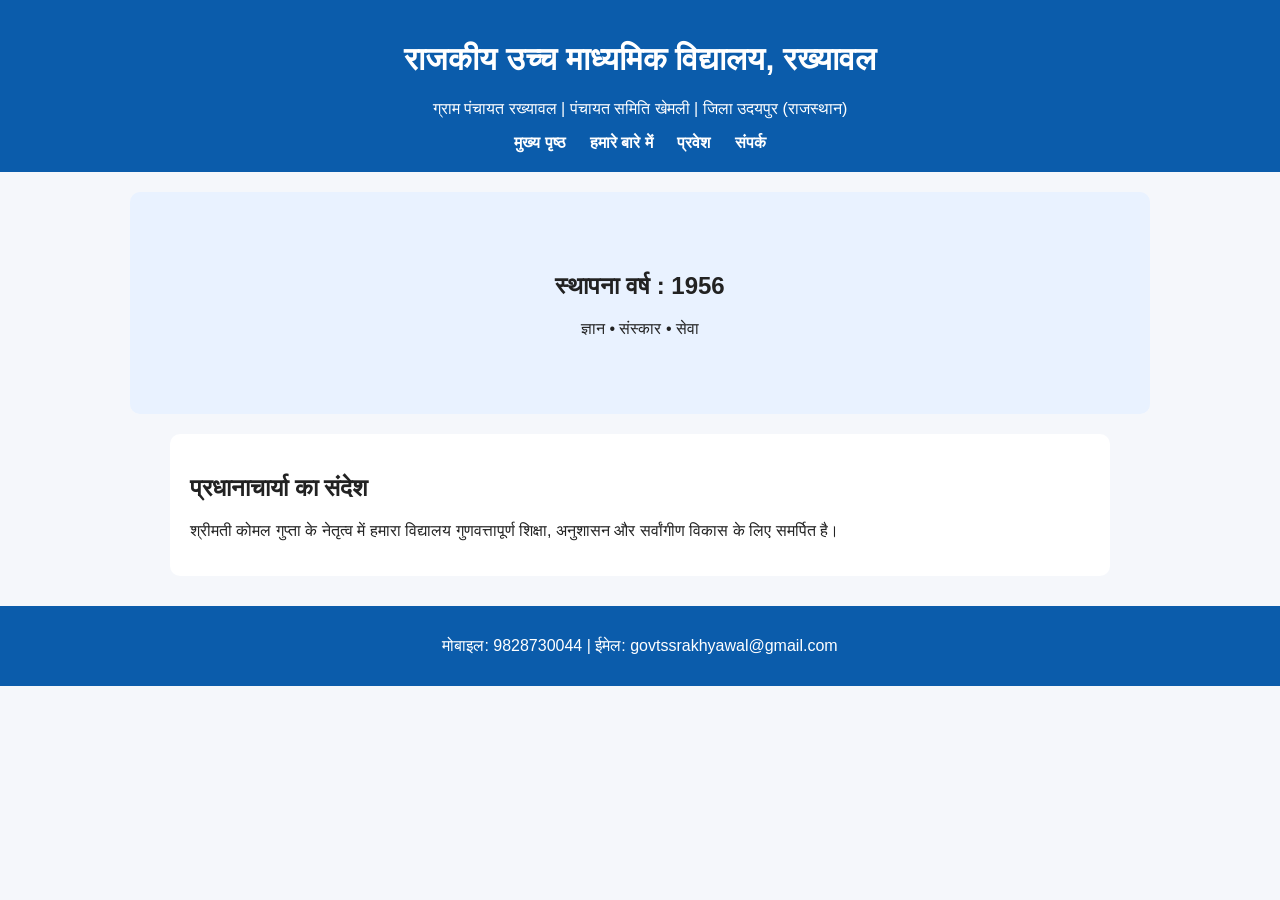
==== index.html @ 687faf3c "Add files via upload" ====
<!DOCTYPE html>
<html lang="hi">
<head>
<meta charset="UTF-8">
<meta name="viewport" content="width=device-width, initial-scale=1.0">
<title>राजकीय उच्च माध्यमिक विद्यालय, रख्यावल</title>
<link rel="stylesheet" href="style.css">
</head>
<body>
<header>
<h1>राजकीय उच्च माध्यमिक विद्यालय, रख्यावल</h1>
<p>ग्राम पंचायत रख्यावल | पंचायत समिति खेमली | जिला उदयपुर (राजस्थान)</p>
<nav>
<a href="index.html">मुख्य पृष्ठ</a>
<a href="about.html">हमारे बारे में</a>
<a href="admission.html">प्रवेश</a>
<a href="contact.html">संपर्क</a>
</nav>
</header>
<section class="hero">
<h2>स्थापना वर्ष : 1956</h2>
<p>ज्ञान • संस्कार • सेवा</p>
</section>
<section>
<h2>प्रधानाचार्या का संदेश</h2>
<p>श्रीमती कोमल गुप्ता के नेतृत्व में हमारा विद्यालय गुणवत्तापूर्ण शिक्षा, अनुशासन और सर्वांगीण विकास के लिए समर्पित है।</p>
</section>
<footer>
<p>मोबाइल: 9828730044 | ईमेल: govtssrakhyawal@gmail.com</p>
</footer>
</body></html>
---- style.css ----
body{font-family:Arial,sans-serif;margin:0;background:#f5f7fb;color:#222}
header{background:#0b5cab;color:#fff;padding:20px;text-align:center}
nav a{color:#fff;margin:0 10px;text-decoration:none;font-weight:bold}
.hero{padding:60px;text-align:center;background:#e9f2ff}
section{max-width:900px;margin:20px auto;padding:20px;background:#fff;border-radius:10px}
footer{background:#0b5cab;color:#fff;text-align:center;padding:15px;margin-top:30px}
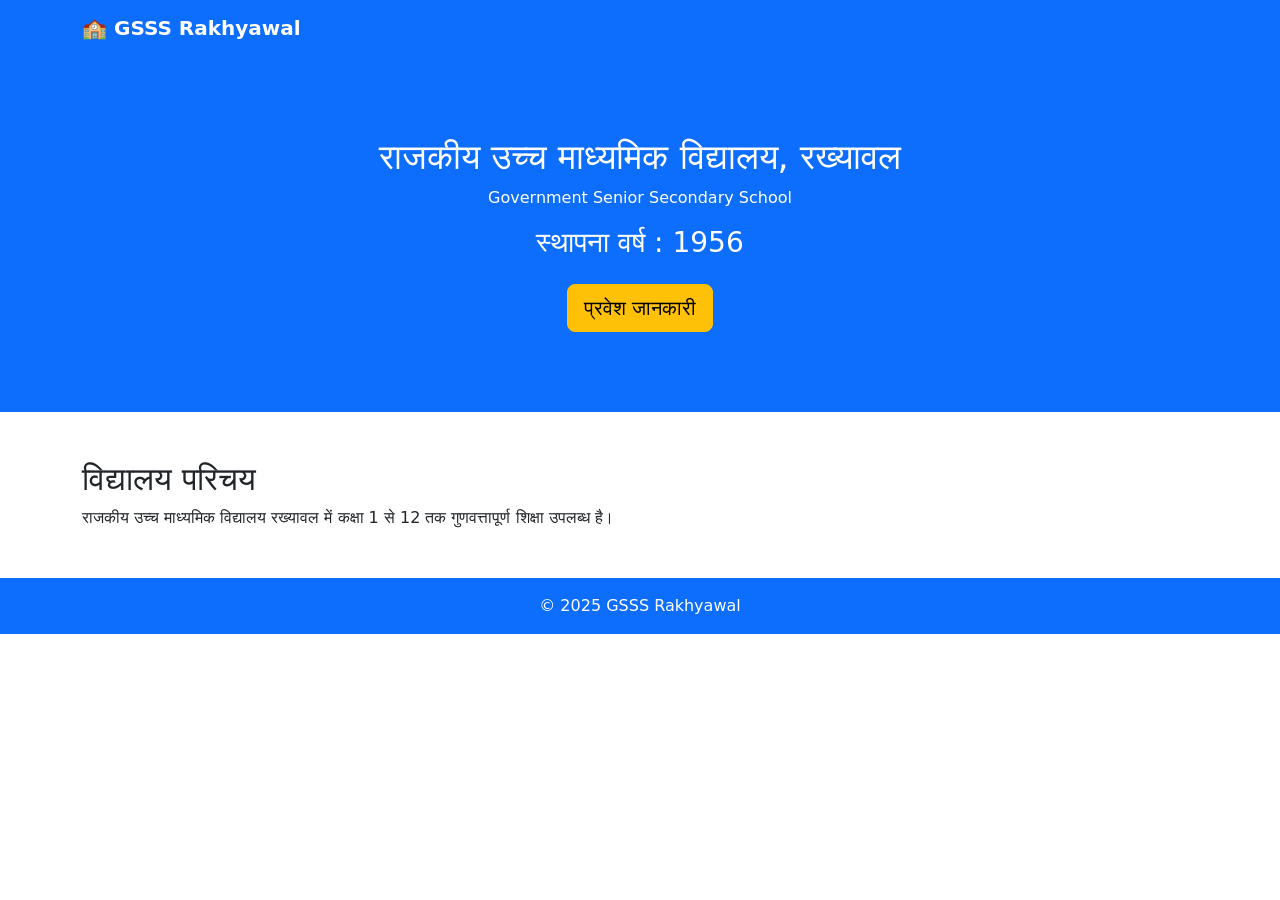
==== commit cafcc12b: "Add files via upload" ====
--- a/index.html
+++ b/index.html
@@ -2,30 +2,65 @@
 <html lang="hi">
 <head>
 <meta charset="UTF-8">
-<meta name="viewport" content="width=device-width, initial-scale=1.0">
+<meta name="viewport" content="width=device-width, initial-scale=1">
+
 <title>राजकीय उच्च माध्यमिक विद्यालय, रख्यावल</title>
+
 <link rel="stylesheet" href="style.css">
+
+<link href="https://cdn.jsdelivr.net/npm/bootstrap@5.3.3/dist/css/bootstrap.min.css" rel="stylesheet">
+
 </head>
+
 <body>
-<header>
+
+<nav class="navbar navbar-expand-lg navbar-dark bg-primary">
+<div class="container">
+
+<a class="navbar-brand fw-bold" href="#">
+🏫 GSSS Rakhyawal
+</a>
+
+</div>
+</nav>
+
+<section class="hero text-center">
+
+<div class="container">
+
 <h1>राजकीय उच्च माध्यमिक विद्यालय, रख्यावल</h1>
-<p>ग्राम पंचायत रख्यावल | पंचायत समिति खेमली | जिला उदयपुर (राजस्थान)</p>
-<nav>
-<a href="index.html">मुख्य पृष्ठ</a>
-<a href="about.html">हमारे बारे में</a>
-<a href="admission.html">प्रवेश</a>
-<a href="contact.html">संपर्क</a>
-</nav>
-</header>
-<section class="hero">
-<h2>स्थापना वर्ष : 1956</h2>
-<p>ज्ञान • संस्कार • सेवा</p>
+
+<p>Government Senior Secondary School</p>
+
+<h3>स्थापना वर्ष : 1956</h3>
+
+<a class="btn btn-warning btn-lg mt-3">
+प्रवेश जानकारी
+</a>
+
+</div>
+
 </section>
-<section>
-<h2>प्रधानाचार्या का संदेश</h2>
-<p>श्रीमती कोमल गुप्ता के नेतृत्व में हमारा विद्यालय गुणवत्तापूर्ण शिक्षा, अनुशासन और सर्वांगीण विकास के लिए समर्पित है।</p>
+
+<section class="container mt-5">
+
+<h2>विद्यालय परिचय</h2>
+
+<p>
+
+राजकीय उच्च माध्यमिक विद्यालय रख्यावल में कक्षा 1 से 12 तक गुणवत्तापूर्ण शिक्षा उपलब्ध है।
+
+</p>
+
 </section>
-<footer>
-<p>मोबाइल: 9828730044 | ईमेल: govtssrakhyawal@gmail.com</p>
+
+<footer class="bg-primary text-white text-center p-3 mt-5">
+
+© 2025 GSSS Rakhyawal
+
 </footer>
-</body></html>+
+<script src="https://cdn.jsdelivr.net/npm/bootstrap@5.3.3/dist/js/bootstrap.bundle.min.js"></script>
+
+</body>
+</html>
--- a/style.css
+++ b/style.css
@@ -1,6 +1,31 @@
-body{font-family:Arial,sans-serif;margin:0;background:#f5f7fb;color:#222}
-header{background:#0b5cab;color:#fff;padding:20px;text-align:center}
-nav a{color:#fff;margin:0 10px;text-decoration:none;font-weight:bold}
-.hero{padding:60px;text-align:center;background:#e9f2ff}
-section{max-width:900px;margin:20px auto;padding:20px;background:#fff;border-radius:10px}
-footer{background:#0b5cab;color:#fff;text-align:center;padding:15px;margin-top:30px}+body{
+    font-family: Arial, sans-serif;
+    background:#f4f6f9;
+    margin:0;
+}
+
+.hero{
+    background:#0d6efd;
+    color:white;
+    text-align:center;
+    padding:80px 20px;
+}
+
+.hero h1{
+    font-size:35px;
+}
+
+.btn{
+    background:#ffc107;
+    color:black;
+    padding:10px 20px;
+    text-decoration:none;
+    border-radius:5px;
+}
+
+footer{
+    background:#0d6efd;
+    color:white;
+    text-align:center;
+    padding:15px;
+}
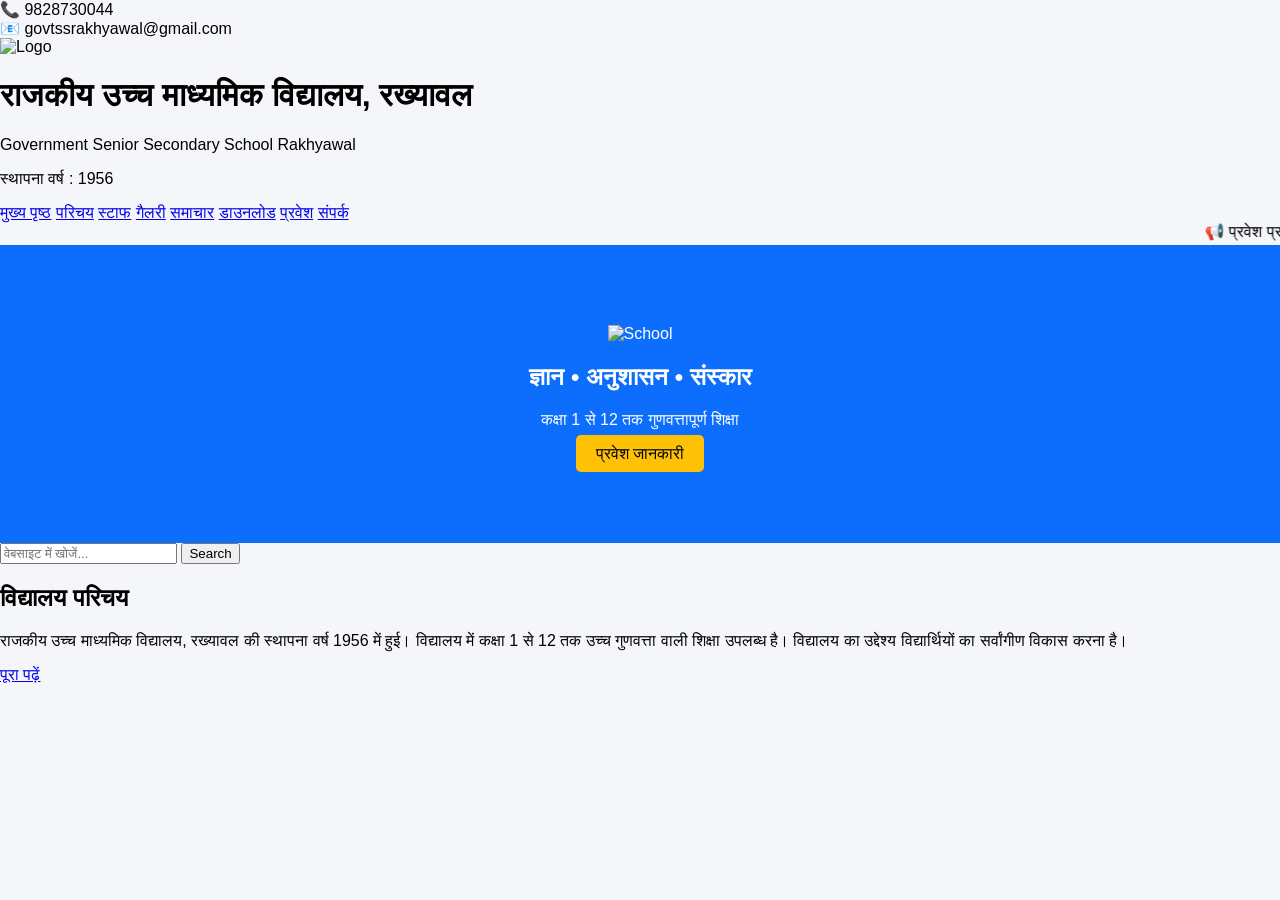
==== commit 91aaba1e: "Update index.html" ====
--- a/index.html
+++ b/index.html
@@ -2,65 +2,163 @@
 <html lang="hi">
 <head>
 <meta charset="UTF-8">
-<meta name="viewport" content="width=device-width, initial-scale=1">
+<meta name="viewport" content="width=device-width, initial-scale=1.0">
 
 <title>राजकीय उच्च माध्यमिक विद्यालय, रख्यावल</title>
 
 <link rel="stylesheet" href="style.css">
 
-<link href="https://cdn.jsdelivr.net/npm/bootstrap@5.3.3/dist/css/bootstrap.min.css" rel="stylesheet">
+<link rel="preconnect" href="https://fonts.googleapis.com">
+<link href="https://fonts.googleapis.com/css2?family=Poppins:wght@300;400;600;700&display=swap" rel="stylesheet">
 
 </head>
 
 <body>
 
-<nav class="navbar navbar-expand-lg navbar-dark bg-primary">
-<div class="container">
+<!-- Top Header -->
 
-<a class="navbar-brand fw-bold" href="#">
-🏫 GSSS Rakhyawal
-</a>
+<div class="topbar">
+
+<div>
+📞 9828730044
+</div>
+
+<div>
+📧 govtssrakhyawal@gmail.com
+</div>
 
 </div>
-</nav>
 
-<section class="hero text-center">
+<!-- Header -->
 
-<div class="container">
+<header class="header">
+
+<div class="logo">
+
+<img src="logo.png" alt="Logo">
+
+</div>
+
+<div class="title">
 
 <h1>राजकीय उच्च माध्यमिक विद्यालय, रख्यावल</h1>
 
-<p>Government Senior Secondary School</p>
+<p>Government Senior Secondary School Rakhyawal</p>
 
-<h3>स्थापना वर्ष : 1956</h3>
+<p>स्थापना वर्ष : 1956</p>
 
-<a class="btn btn-warning btn-lg mt-3">
+</div>
+
+</header>
+
+<!-- Navigation -->
+
+<nav>
+
+<a href="index.html">मुख्य पृष्ठ</a>
+
+<a href="about.html">परिचय</a>
+
+<a href="staff.html">स्टाफ</a>
+
+<a href="gallery.html">गैलरी</a>
+
+<a href="news.html">समाचार</a>
+
+<a href="downloads.html">डाउनलोड</a>
+
+<a href="admission.html">प्रवेश</a>
+
+<a href="contact.html">संपर्क</a>
+
+</nav>
+
+<!-- Notice -->
+
+<div class="notice">
+
+<marquee>
+
+📢 प्रवेश प्रारम्भ |
+📢 कक्षा 10 एवं 12 बोर्ड तैयारी |
+📢 छात्रवृत्ति आवेदन |
+📢 स्वतंत्रता दिवस समारोह |
+
+</marquee>
+
+</div>
+
+<!-- Hero -->
+
+<section class="hero">
+
+<img src="school.jpg" alt="School">
+
+<div class="overlay">
+
+<h2>
+
+ज्ञान • अनुशासन • संस्कार
+
+</h2>
+
+<p>
+
+कक्षा 1 से 12 तक गुणवत्तापूर्ण शिक्षा
+
+</p>
+
+<a href="admission.html" class="btn">
+
 प्रवेश जानकारी
+
 </a>
 
 </div>
 
 </section>
 
-<section class="container mt-5">
+<!-- Search -->
 
-<h2>विद्यालय परिचय</h2>
+<section class="search">
+
+<input type="text" placeholder="वेबसाइट में खोजें...">
+
+<button>Search</button>
+
+</section>
+
+<!-- About Preview -->
+
+<section class="about">
+
+<h2>
+
+विद्यालय परिचय
+
+</h2>
 
 <p>
 
-राजकीय उच्च माध्यमिक विद्यालय रख्यावल में कक्षा 1 से 12 तक गुणवत्तापूर्ण शिक्षा उपलब्ध है।
+राजकीय उच्च माध्यमिक विद्यालय, रख्यावल
+की स्थापना वर्ष 1956 में हुई।
+
+विद्यालय में कक्षा 1 से 12 तक
+उच्च गुणवत्ता वाली शिक्षा उपलब्ध है।
+
+विद्यालय का उद्देश्य विद्यार्थियों का
+सर्वांगीण विकास करना है।
 
 </p>
 
+<a href="about.html" class="btn2">
+
+पूरा पढ़ें
+
+</a>
+
 </section>
 
-<footer class="bg-primary text-white text-center p-3 mt-5">
+</body>
 
-© 2025 GSSS Rakhyawal
-
-</footer>
-
-<script src="https://cdn.jsdelivr.net/npm/bootstrap@5.3.3/dist/js/bootstrap.bundle.min.js"></script>
-
-</body>
-</html>+</html>
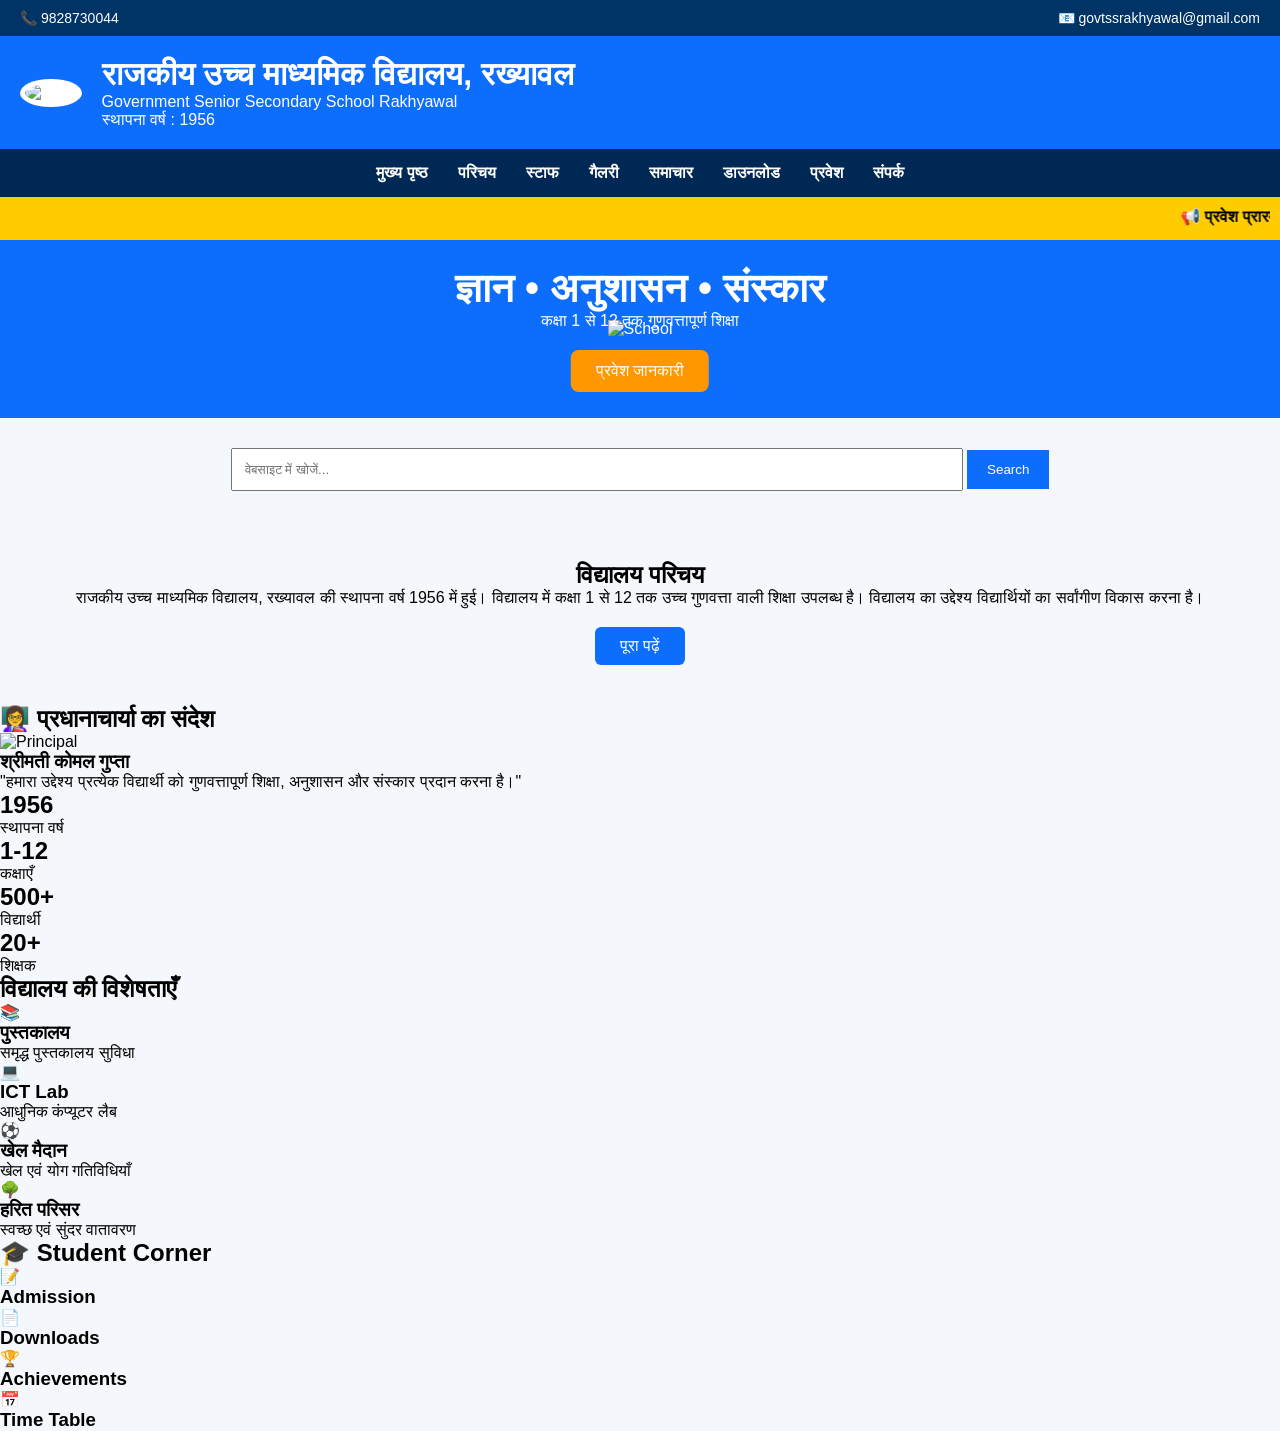
==== commit f586bf7f: "Update index.html" ====
--- a/index.html
+++ b/index.html
@@ -157,6 +157,168 @@
 
 </a>
 
+</section><!-- Principal -->
+
+<section class="principal">
+
+<div class="container">
+
+<h2>👩‍🏫 प्रधानाचार्या का संदेश</h2>
+
+<div class="principal-box">
+
+<img src="principal.jpg" alt="Principal">
+
+<div>
+
+<h3>श्रीमती कोमल गुप्ता</h3>
+
+<p>
+
+"हमारा उद्देश्य प्रत्येक विद्यार्थी को गुणवत्तापूर्ण शिक्षा, अनुशासन और संस्कार प्रदान करना है।"
+
+</p>
+
+</div>
+
+</div>
+
+</div>
+
+</section>
+
+<!-- Statistics -->
+
+<section class="stats">
+
+<div class="stat">
+
+<h2>1956</h2>
+
+<p>स्थापना वर्ष</p>
+
+</div>
+
+<div class="stat">
+
+<h2>1-12</h2>
+
+<p>कक्षाएँ</p>
+
+</div>
+
+<div class="stat">
+
+<h2>500+</h2>
+
+<p>विद्यार्थी</p>
+
+</div>
+
+<div class="stat">
+
+<h2>20+</h2>
+
+<p>शिक्षक</p>
+
+</div>
+
+</section>
+
+<!-- Features -->
+
+<section class="features">
+
+<h2>विद्यालय की विशेषताएँ</h2>
+
+<div class="feature-grid">
+
+<div class="card">
+
+📚
+
+<h3>पुस्तकालय</h3>
+
+<p>समृद्ध पुस्तकालय सुविधा</p>
+
+</div>
+
+<div class="card">
+
+💻
+
+<h3>ICT Lab</h3>
+
+<p>आधुनिक कंप्यूटर लैब</p>
+
+</div>
+
+<div class="card">
+
+⚽
+
+<h3>खेल मैदान</h3>
+
+<p>खेल एवं योग गतिविधियाँ</p>
+
+</div>
+
+<div class="card">
+
+🌳
+
+<h3>हरित परिसर</h3>
+
+<p>स्वच्छ एवं सुंदर वातावरण</p>
+
+</div>
+
+</div>
+
+</section>
+
+<!-- Student Corner -->
+
+<section class="student">
+
+<h2>🎓 Student Corner</h2>
+
+<div class="student-grid">
+
+<div class="student-card">
+
+📝
+
+<h3>Admission</h3>
+
+</div>
+
+<div class="student-card">
+
+📄
+
+<h3>Downloads</h3>
+
+</div>
+
+<div class="student-card">
+
+🏆
+
+<h3>Achievements</h3>
+
+</div>
+
+<div class="student-card">
+
+📅
+
+<h3>Time Table</h3>
+
+</div>
+
+</div>
+
 </section>
 
 </body>
--- a/style.css
+++ b/style.css
@@ -28,4 +28,133 @@
     color:white;
     text-align:center;
     padding:15px;
-}+}
+*{
+margin:0;
+padding:0;
+box-sizing:border-box;
+font-family:Poppins,sans-serif;
+}
+
+body{
+background:#f4f7fb;
+}
+
+.topbar{
+background:#003366;
+color:white;
+display:flex;
+justify-content:space-between;
+padding:10px 20px;
+font-size:14px;
+}
+
+.header{
+display:flex;
+align-items:center;
+padding:20px;
+background:#0d6efd;
+color:white;
+}
+
+.logo img{
+width:90px;
+height:90px;
+background:white;
+border-radius:50%;
+padding:5px;
+}
+
+.title{
+margin-left:20px;
+}
+
+nav{
+display:flex;
+flex-wrap:wrap;
+justify-content:center;
+background:#002855;
+}
+
+nav a{
+color:white;
+text-decoration:none;
+padding:15px;
+font-weight:600;
+}
+
+nav a:hover{
+background:#ffc107;
+color:black;
+}
+
+.notice{
+background:#ffcc00;
+padding:10px;
+font-weight:bold;
+}
+
+.hero{
+position:relative;
+}
+
+.hero img{
+width:100%;
+height:420px;
+object-fit:cover;
+}
+
+.overlay{
+position:absolute;
+top:50%;
+left:50%;
+transform:translate(-50%,-50%);
+text-align:center;
+color:white;
+}
+
+.overlay h2{
+font-size:40px;
+}
+
+.btn{
+display:inline-block;
+margin-top:20px;
+background:#ff9800;
+padding:12px 25px;
+color:white;
+text-decoration:none;
+border-radius:8px;
+}
+
+.search{
+padding:30px;
+text-align:center;
+}
+
+.search input{
+width:60%;
+padding:12px;
+}
+
+.search button{
+padding:12px 20px;
+background:#0d6efd;
+color:white;
+border:none;
+}
+
+.about{
+padding:40px;
+text-align:center;
+}
+
+.btn2{
+display:inline-block;
+margin-top:20px;
+background:#0d6efd;
+color:white;
+padding:10px 25px;
+text-decoration:none;
+border-radius:6px;
+}
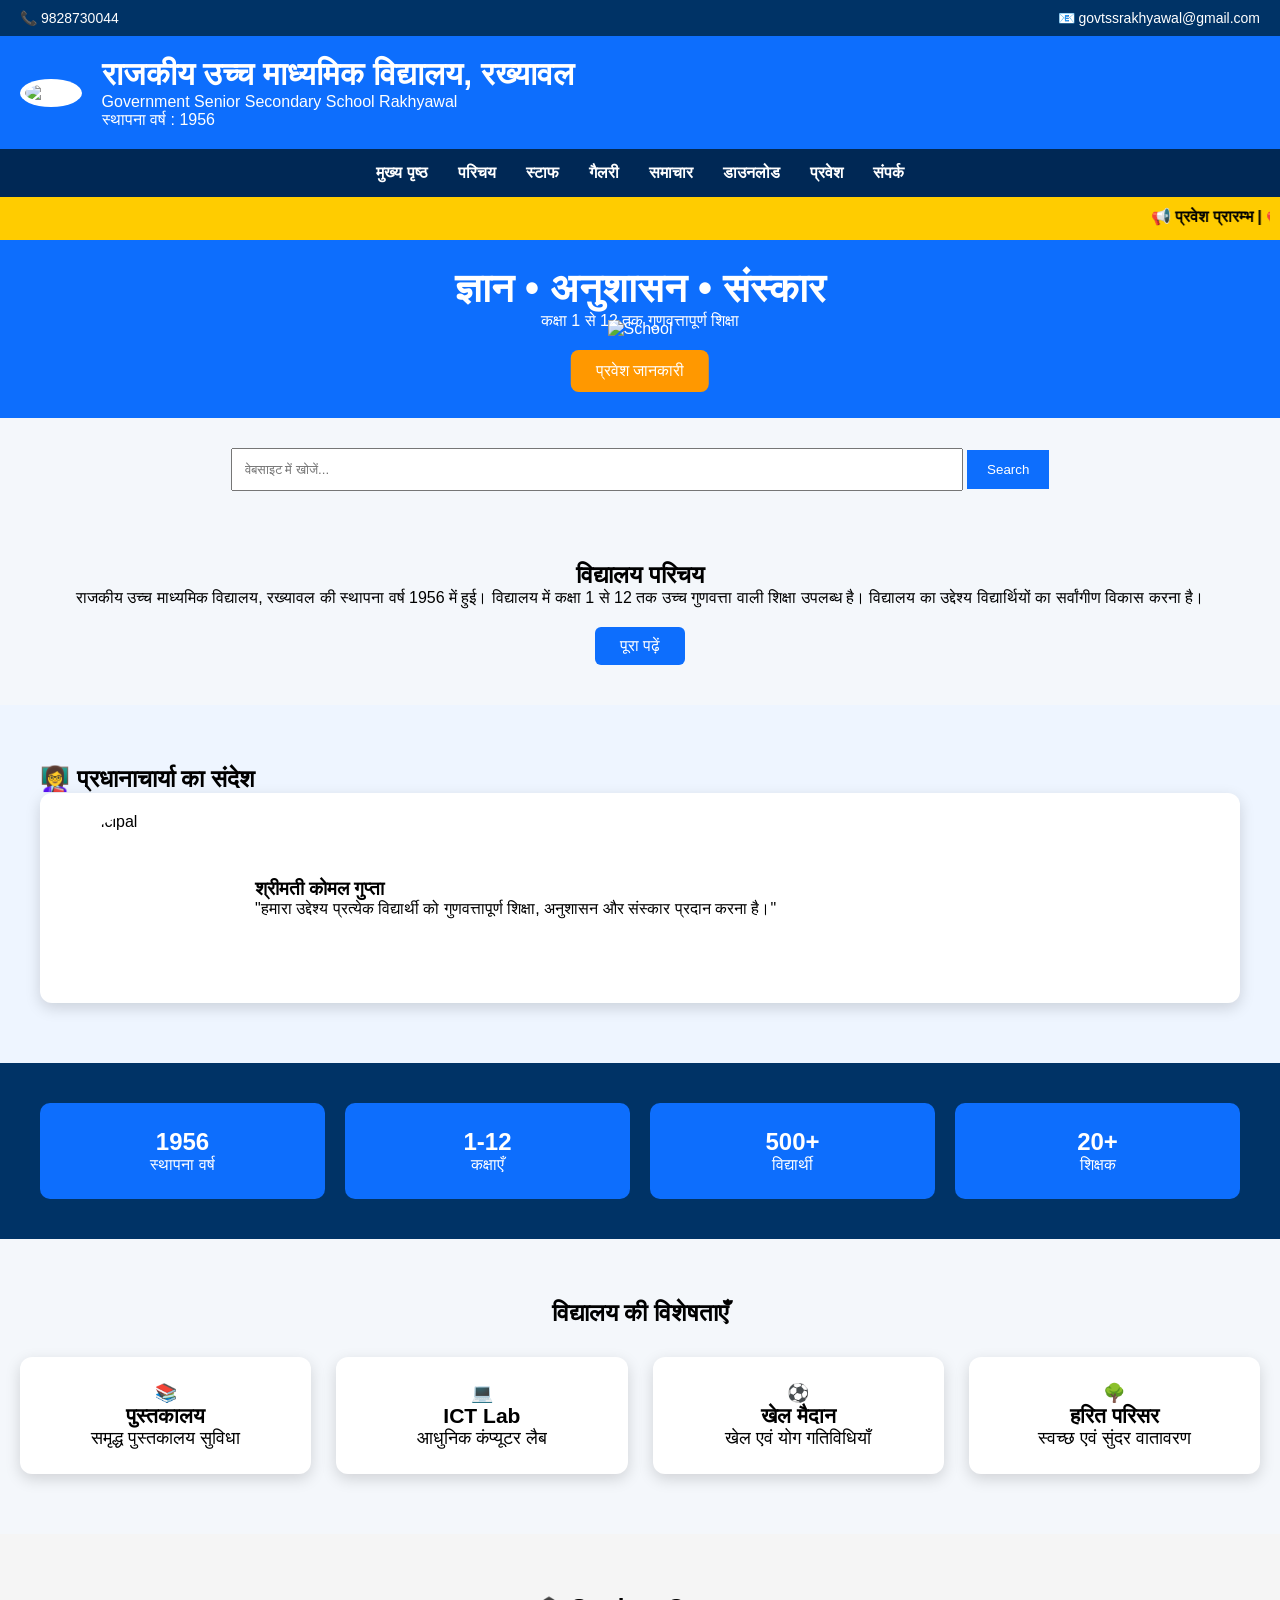
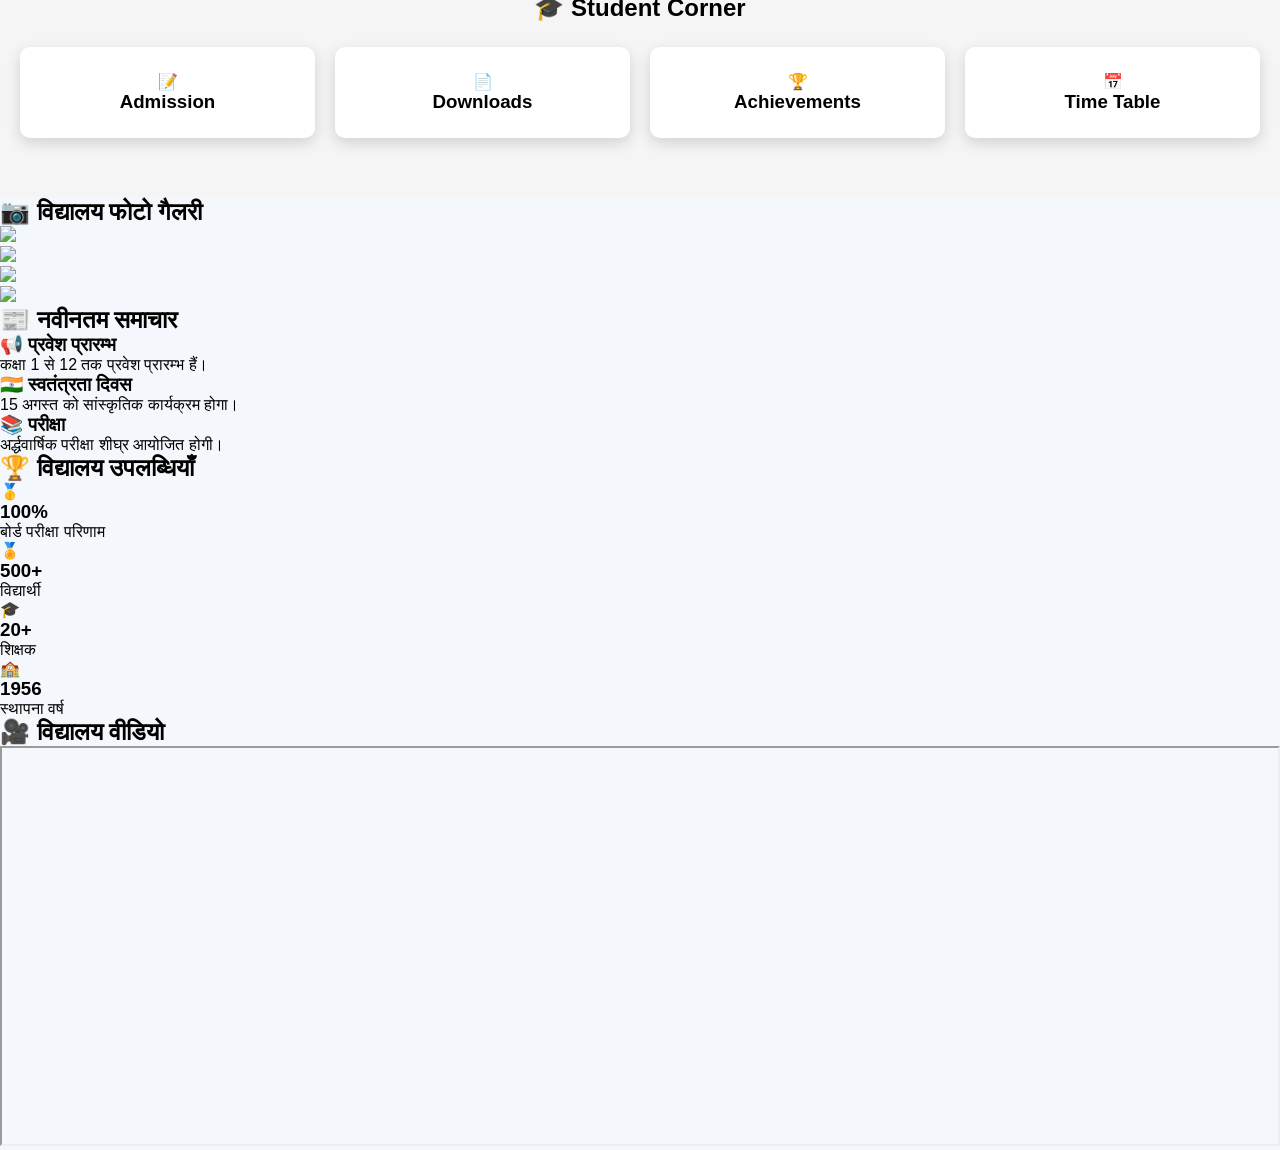
==== commit 8fd414fa: "Update index.html" ====
--- a/index.html
+++ b/index.html
@@ -319,6 +319,111 @@
 
 </div>
 
+</section><!-- Gallery -->
+
+<section class="gallery">
+
+<h2>📷 विद्यालय फोटो गैलरी</h2>
+
+<div class="gallery-grid">
+
+<div class="gallery-item">
+<img src="school.jpg">
+</div>
+
+<div class="gallery-item">
+<img src="school.jpg">
+</div>
+
+<div class="gallery-item">
+<img src="school.jpg">
+</div>
+
+<div class="gallery-item">
+<img src="school.jpg">
+</div>
+
+</div>
+
+</section>
+
+<!-- Latest News -->
+
+<section class="latest-news">
+
+<h2>📰 नवीनतम समाचार</h2>
+
+<div class="news-grid">
+
+<div class="news-card">
+<h3>📢 प्रवेश प्रारम्भ</h3>
+<p>कक्षा 1 से 12 तक प्रवेश प्रारम्भ हैं।</p>
+</div>
+
+<div class="news-card">
+<h3>🇮🇳 स्वतंत्रता दिवस</h3>
+<p>15 अगस्त को सांस्कृतिक कार्यक्रम होगा।</p>
+</div>
+
+<div class="news-card">
+<h3>📚 परीक्षा</h3>
+<p>अर्द्धवार्षिक परीक्षा शीघ्र आयोजित होगी।</p>
+</div>
+
+</div>
+
+</section>
+
+<!-- Achievements -->
+
+<section class="achievement">
+
+<h2>🏆 विद्यालय उपलब्धियाँ</h2>
+
+<div class="achievement-grid">
+
+<div class="achievement-box">
+🥇
+<h3>100%</h3>
+<p>बोर्ड परीक्षा परिणाम</p>
+</div>
+
+<div class="achievement-box">
+🏅
+<h3>500+</h3>
+<p>विद्यार्थी</p>
+</div>
+
+<div class="achievement-box">
+🎓
+<h3>20+</h3>
+<p>शिक्षक</p>
+</div>
+
+<div class="achievement-box">
+🏫
+<h3>1956</h3>
+<p>स्थापना वर्ष</p>
+</div>
+
+</div>
+
+</section>
+
+<!-- Video -->
+
+<section class="video">
+
+<h2>🎥 विद्यालय वीडियो</h2>
+
+<iframe width="100%" height="400"
+
+src="https://www.youtube.com/embed/dQw4w9WgXcQ"
+
+allowfullscreen>
+
+</iframe>
+
 </section>
 
 </body>
--- a/style.css
+++ b/style.css
@@ -158,3 +158,85 @@
 text-decoration:none;
 border-radius:6px;
 }
+.container{
+max-width:1200px;
+margin:auto;
+}
+
+.principal{
+padding:60px 20px;
+background:#eef5ff;
+}
+
+.principal-box{
+display:flex;
+gap:25px;
+align-items:center;
+background:white;
+padding:20px;
+border-radius:12px;
+box-shadow:0 5px 15px rgba(0,0,0,.15);
+}
+
+.principal-box img{
+width:170px;
+height:170px;
+border-radius:50%;
+object-fit:cover;
+}
+
+.stats{
+display:grid;
+grid-template-columns:repeat(auto-fit,minmax(180px,1fr));
+padding:40px;
+background:#003366;
+color:white;
+text-align:center;
+gap:20px;
+}
+
+.stat{
+background:#0d6efd;
+padding:25px;
+border-radius:10px;
+}
+
+.features{
+padding:60px 20px;
+text-align:center;
+}
+
+.feature-grid{
+display:grid;
+grid-template-columns:repeat(auto-fit,minmax(250px,1fr));
+gap:25px;
+margin-top:30px;
+}
+
+.card{
+background:white;
+padding:25px;
+border-radius:12px;
+box-shadow:0 5px 15px rgba(0,0,0,.15);
+font-size:18px;
+}
+
+.student{
+padding:60px 20px;
+background:#f5f5f5;
+text-align:center;
+}
+
+.student-grid{
+display:grid;
+grid-template-columns:repeat(auto-fit,minmax(220px,1fr));
+gap:20px;
+margin-top:25px;
+}
+
+.student-card{
+background:white;
+padding:25px;
+border-radius:10px;
+box-shadow:0 5px 15px rgba(0,0,0,.15);
+}
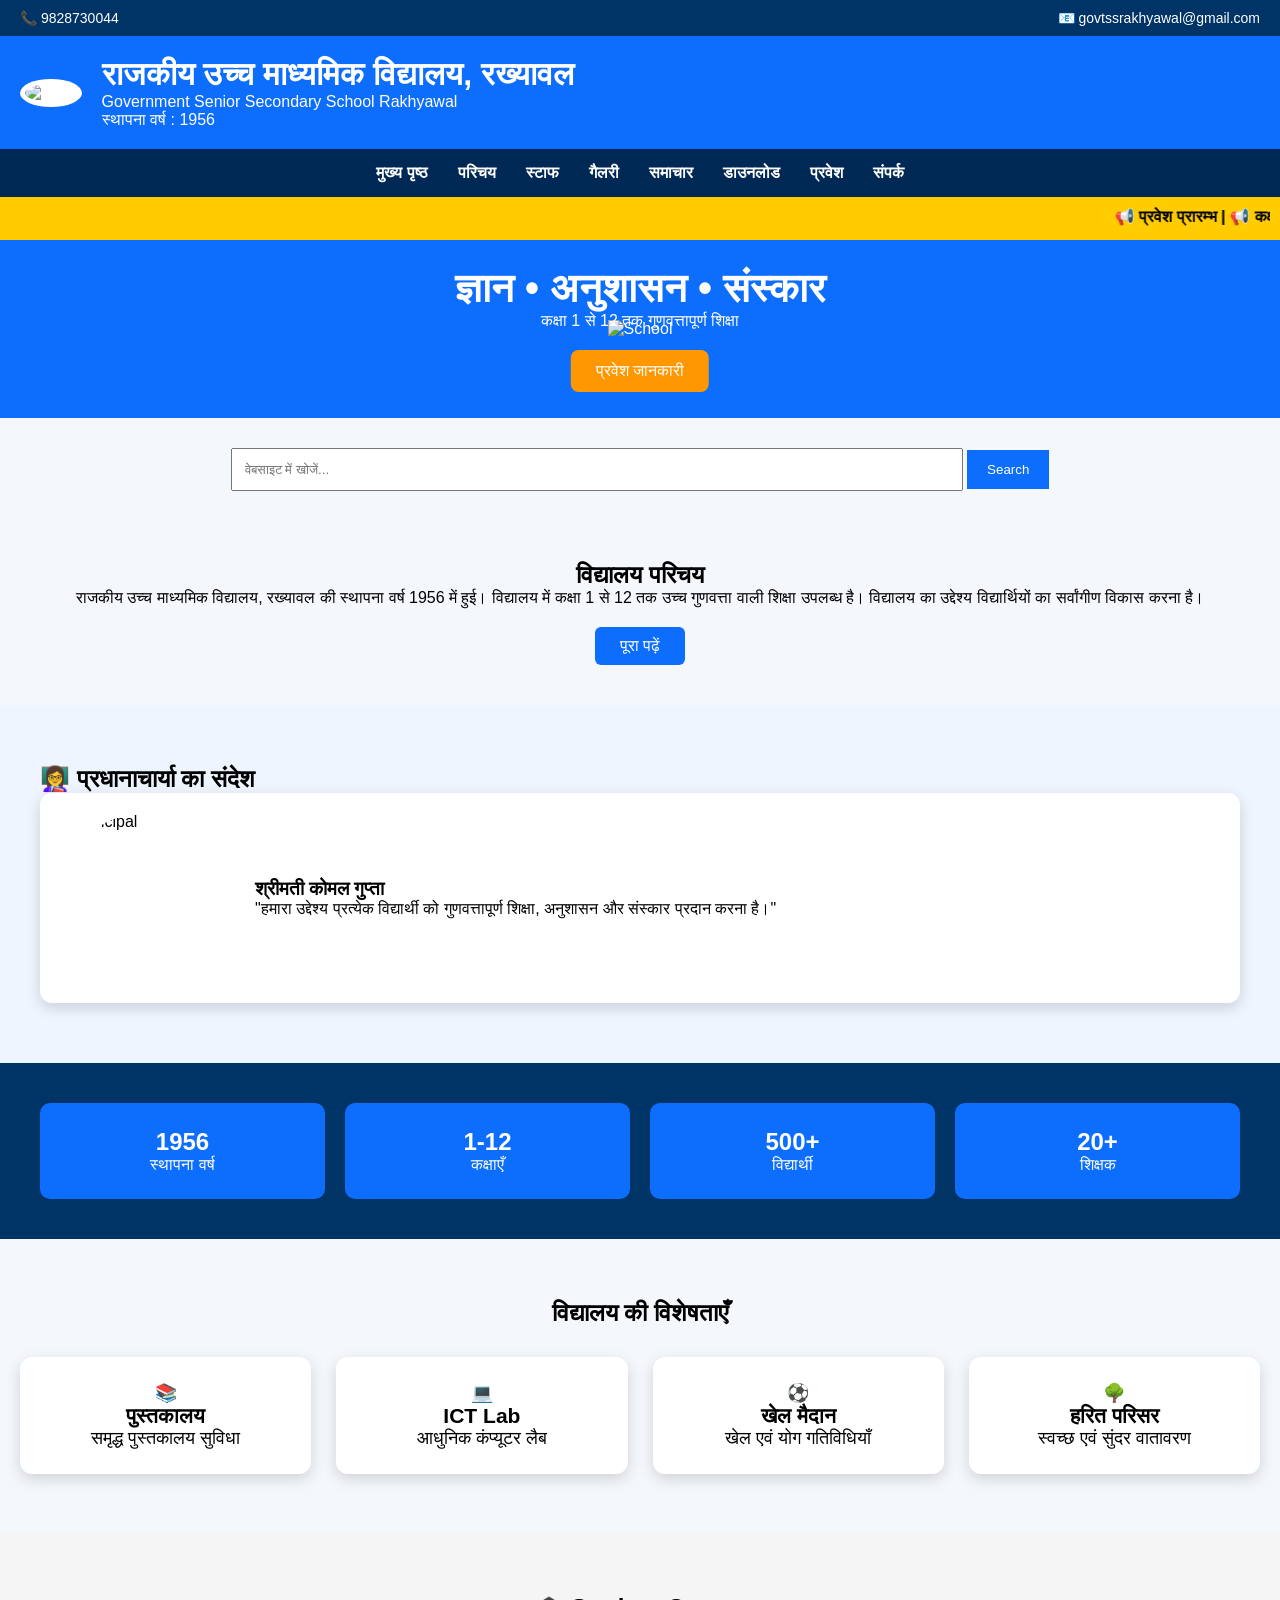
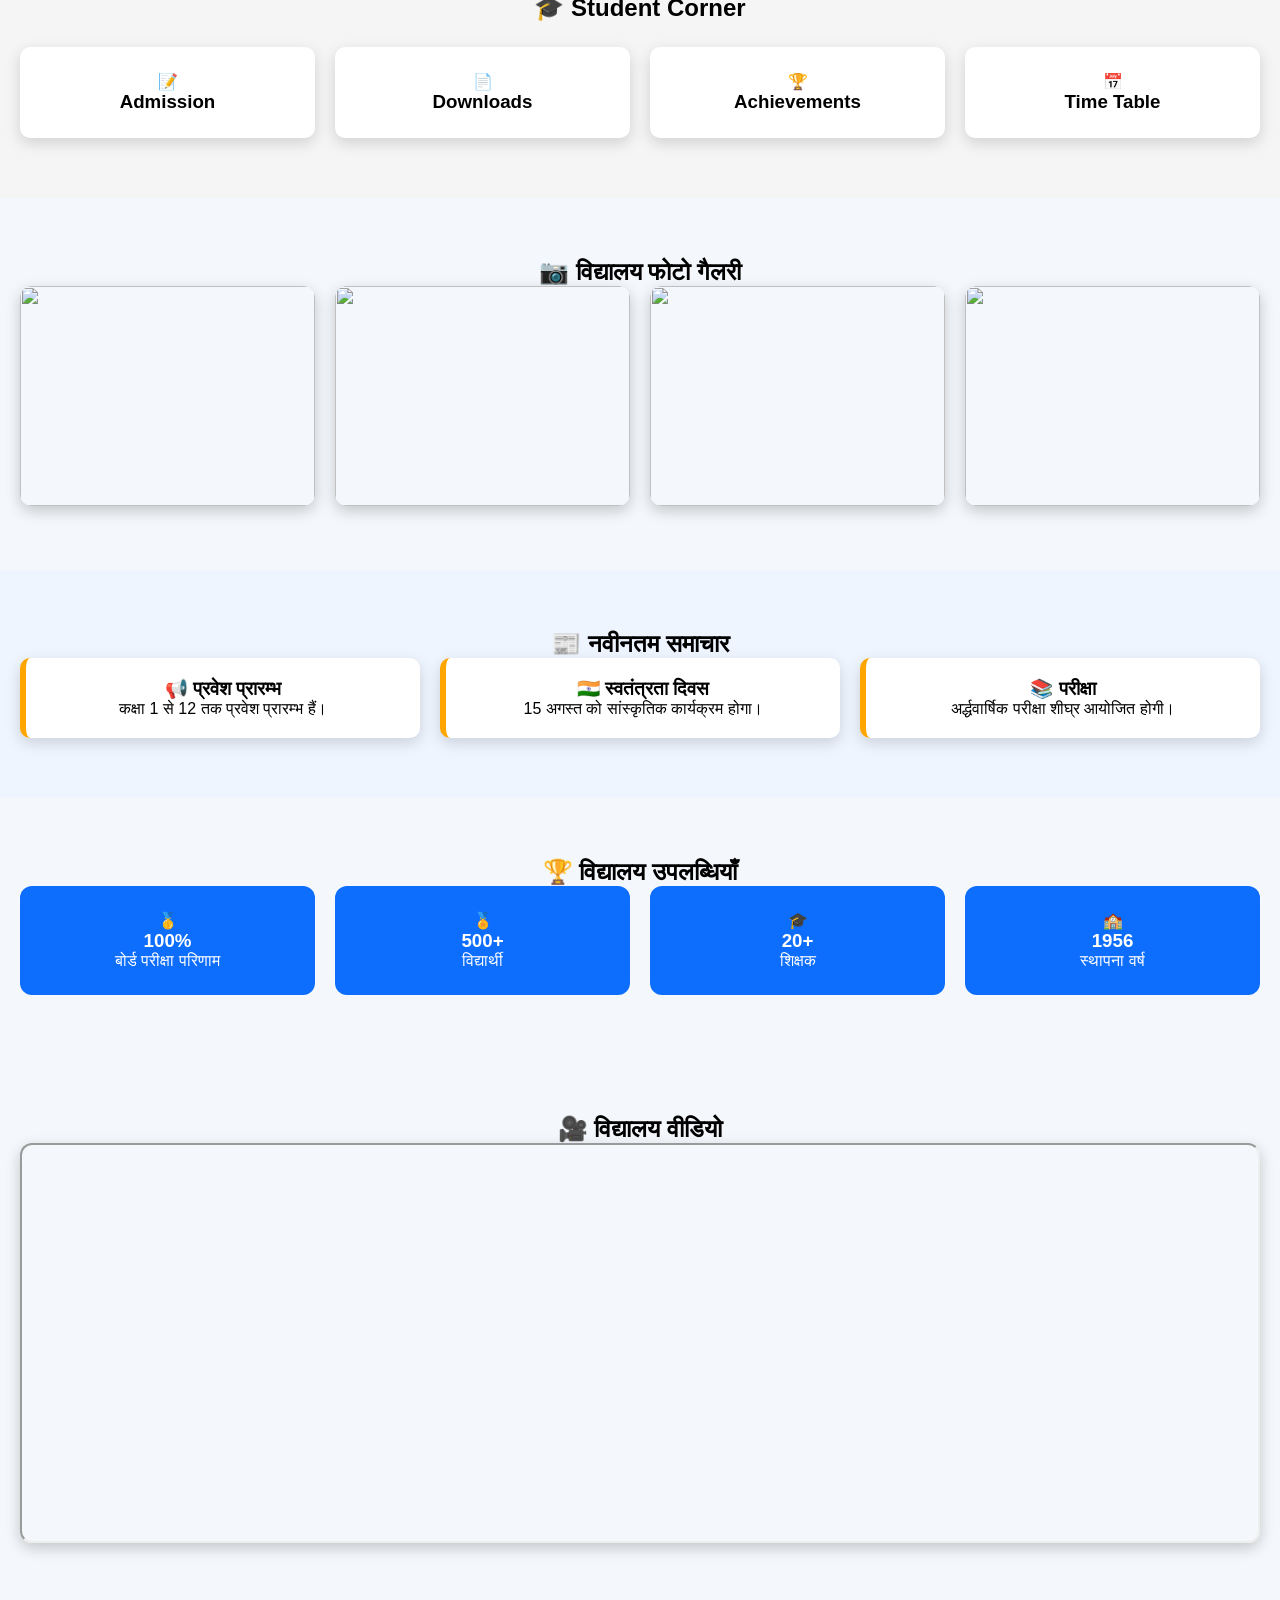
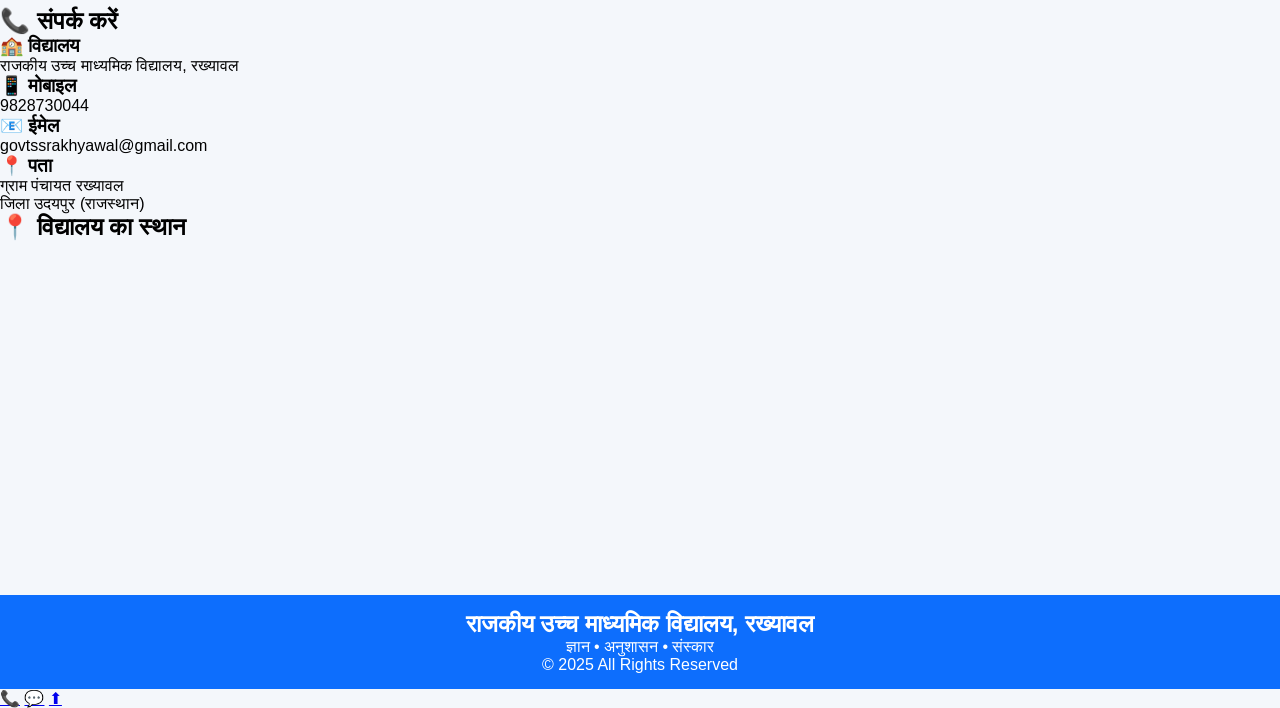
==== commit 0ec329f1: "Update index.html" ====
--- a/index.html
+++ b/index.html
@@ -424,7 +424,73 @@
 
 </iframe>
 
-</section>
+</section><!-- Contact Section -->
+
+<section class="contact">
+
+<h2>📞 संपर्क करें</h2>
+
+<div class="contact-grid">
+
+<div class="contact-card">
+<h3>🏫 विद्यालय</h3>
+<p>राजकीय उच्च माध्यमिक विद्यालय, रख्यावल</p>
+</div>
+
+<div class="contact-card">
+<h3>📱 मोबाइल</h3>
+<p>9828730044</p>
+</div>
+
+<div class="contact-card">
+<h3>📧 ईमेल</h3>
+<p>govtssrakhyawal@gmail.com</p>
+</div>
+
+<div class="contact-card">
+<h3>📍 पता</h3>
+<p>ग्राम पंचायत रख्यावल<br>जिला उदयपुर (राजस्थान)</p>
+</div>
+
+</div>
+
+</section>
+
+<!-- Google Map -->
+
+<section class="map">
+
+<h2>📍 विद्यालय का स्थान</h2>
+
+<iframe
+src="https://www.google.com/maps?q=Government+Senior+Secondary+School+Rakhyawal&output=embed"
+width="100%"
+height="350"
+style="border:0;"
+loading="lazy">
+</iframe>
+
+</section>
+
+<!-- Footer -->
+
+<footer>
+
+<h2>राजकीय उच्च माध्यमिक विद्यालय, रख्यावल</h2>
+
+<p>ज्ञान • अनुशासन • संस्कार</p>
+
+<p>© 2025 All Rights Reserved</p>
+
+</footer>
+
+<!-- Floating Buttons -->
+
+<a href="tel:9828730044" class="call">📞</a>
+
+<a href="https://wa.me/919828730044" class="whatsapp">💬</a>
+
+<a href="#" class="top">⬆</a>
 
 </body>
 
--- a/style.css
+++ b/style.css
@@ -240,3 +240,69 @@
 border-radius:10px;
 box-shadow:0 5px 15px rgba(0,0,0,.15);
 }
+.gallery{
+padding:60px 20px;
+text-align:center;
+}
+
+.gallery-grid{
+display:grid;
+grid-template-columns:repeat(auto-fit,minmax(250px,1fr));
+gap:20px;
+}
+
+.gallery-item img{
+width:100%;
+height:220px;
+object-fit:cover;
+border-radius:12px;
+box-shadow:0 5px 15px rgba(0,0,0,.2);
+}
+
+.latest-news{
+padding:60px 20px;
+background:#eef5ff;
+text-align:center;
+}
+
+.news-grid{
+display:grid;
+grid-template-columns:repeat(auto-fit,minmax(280px,1fr));
+gap:20px;
+}
+
+.news-card{
+background:white;
+padding:20px;
+border-left:6px solid orange;
+border-radius:10px;
+box-shadow:0 5px 15px rgba(0,0,0,.15);
+}
+
+.achievement{
+padding:60px 20px;
+text-align:center;
+}
+
+.achievement-grid{
+display:grid;
+grid-template-columns:repeat(auto-fit,minmax(220px,1fr));
+gap:20px;
+}
+
+.achievement-box{
+background:#0d6efd;
+color:white;
+padding:25px;
+border-radius:12px;
+}
+
+.video{
+padding:60px 20px;
+text-align:center;
+}
+
+.video iframe{
+border-radius:12px;
+box-shadow:0 5px 15px rgba(0,0,0,.2);
+}
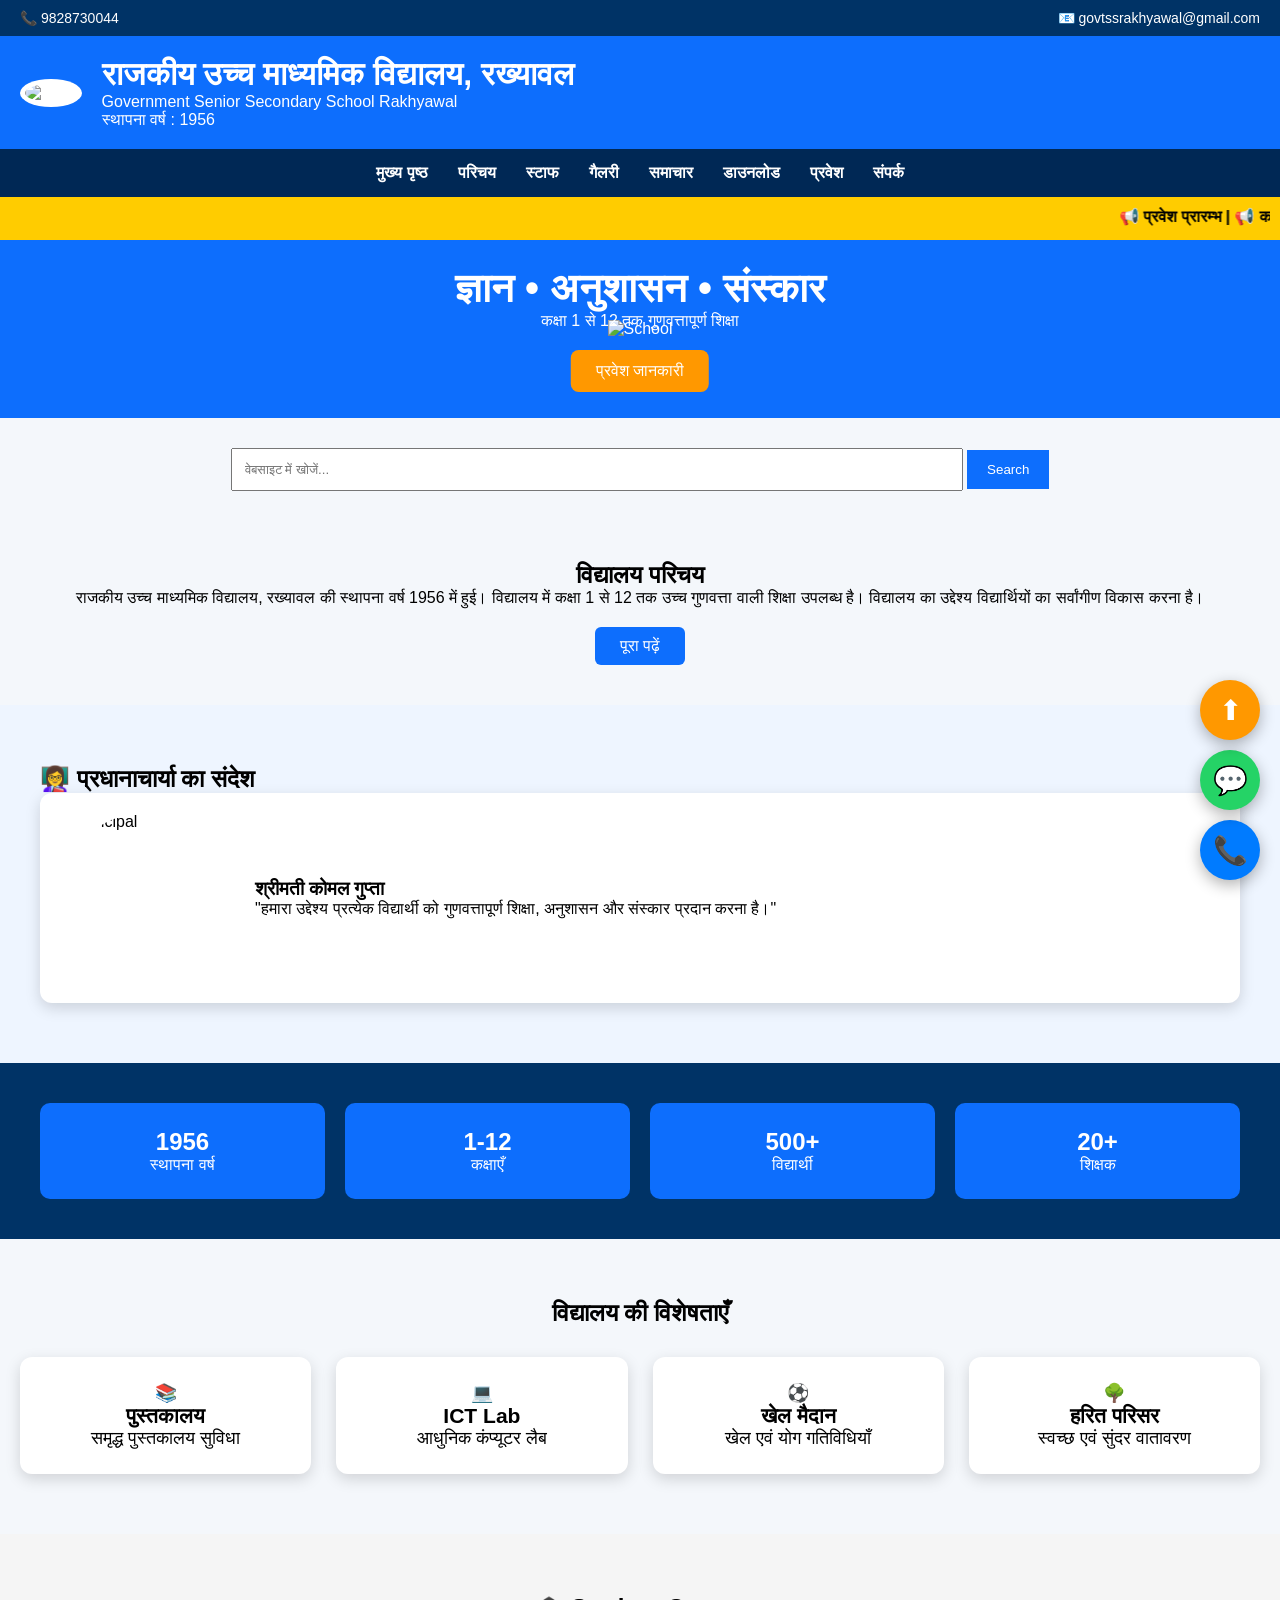
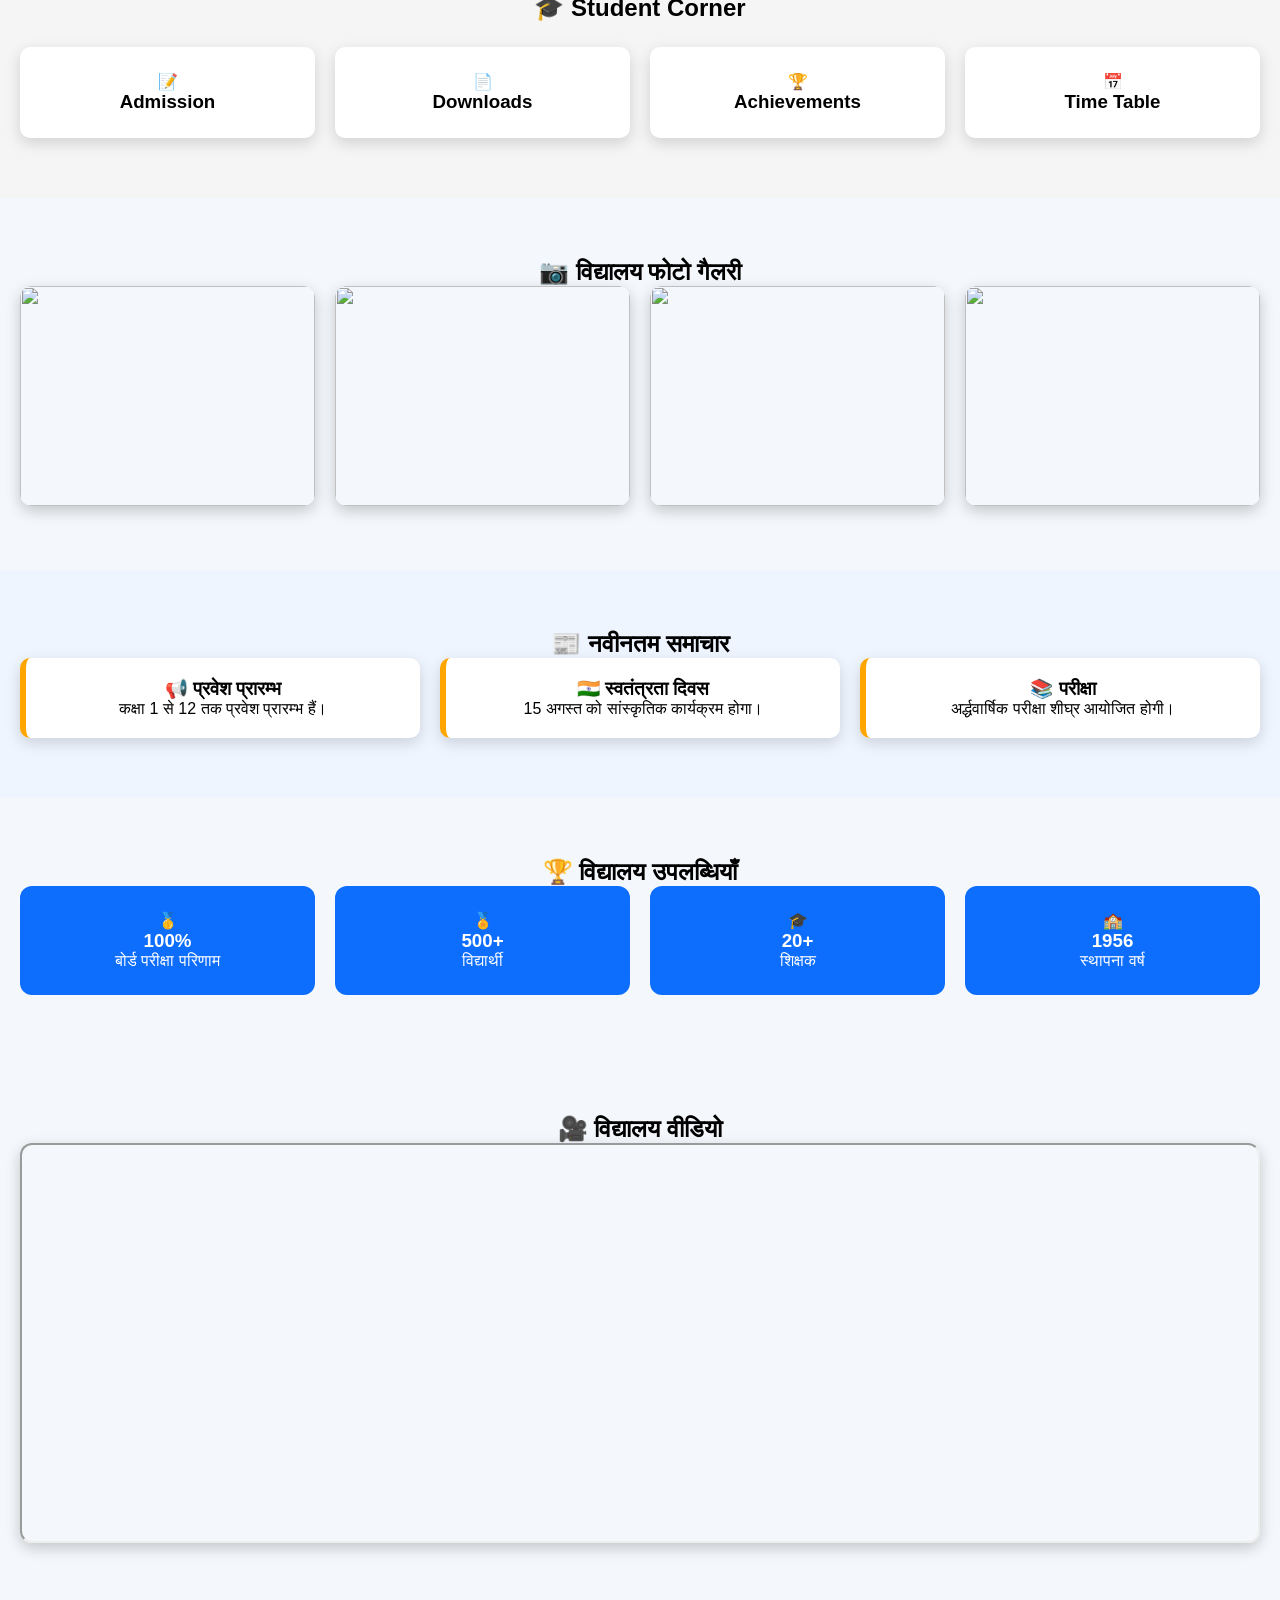
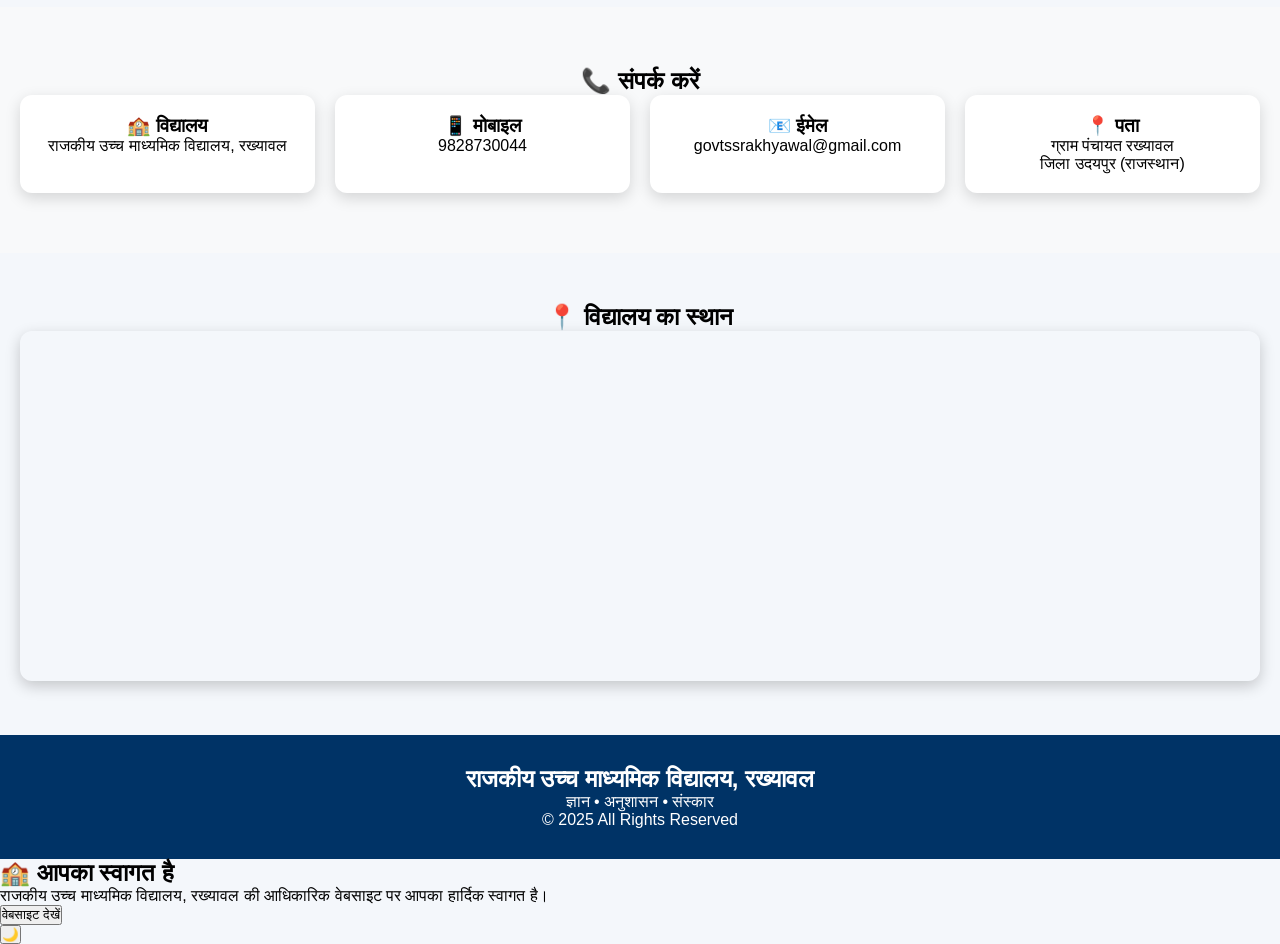
==== commit 0a19c501: "Update index.html" ====
--- a/index.html
+++ b/index.html
@@ -490,8 +490,50 @@
 
 <a href="https://wa.me/919828730044" class="whatsapp">💬</a>
 
-<a href="#" class="top">⬆</a>
+<a href="#" class="top">⬆</a><!-- Welcome Popup -->
+
+<div id="popup">
+
+<div class="popup-box">
+
+<h2>🏫 आपका स्वागत है</h2>
+
+<p>
+
+राजकीय उच्च माध्यमिक विद्यालय, रख्यावल
+
+की आधिकारिक वेबसाइट पर आपका हार्दिक स्वागत है।
+
+</p>
+
+<button onclick="closePopup()">
+
+वेबसाइट देखें
+
+</button>
+
+</div>
+
+</div>
+
+<!-- Dark Mode -->
+
+<button id="darkBtn">
+
+🌙
+
+</button>
+
+<!-- Live Time -->
+
+<div id="clock">
+
+</div>
+
+<script src="script.js"></script>
 
 </body>
 
+</body>
+
 </html>
--- a/style.css
+++ b/style.css
@@ -306,3 +306,71 @@
 border-radius:12px;
 box-shadow:0 5px 15px rgba(0,0,0,.2);
 }
+.contact{
+padding:60px 20px;
+background:#f8f9fa;
+text-align:center;
+}
+
+.contact-grid{
+display:grid;
+grid-template-columns:repeat(auto-fit,minmax(250px,1fr));
+gap:20px;
+}
+
+.contact-card{
+background:white;
+padding:20px;
+border-radius:12px;
+box-shadow:0 5px 15px rgba(0,0,0,.15);
+}
+
+.map{
+padding:50px 20px;
+text-align:center;
+}
+
+.map iframe{
+border-radius:12px;
+box-shadow:0 5px 15px rgba(0,0,0,.2);
+}
+
+footer{
+background:#003366;
+color:white;
+padding:30px;
+text-align:center;
+}
+
+.call,
+.whatsapp,
+.top{
+position:fixed;
+right:20px;
+width:60px;
+height:60px;
+border-radius:50%;
+display:flex;
+align-items:center;
+justify-content:center;
+font-size:28px;
+text-decoration:none;
+color:white;
+box-shadow:0 5px 15px rgba(0,0,0,.3);
+z-index:999;
+}
+
+.call{
+bottom:20px;
+background:#007bff;
+}
+
+.whatsapp{
+bottom:90px;
+background:#25D366;
+}
+
+.top{
+bottom:160px;
+background:#ff9800;
+}
